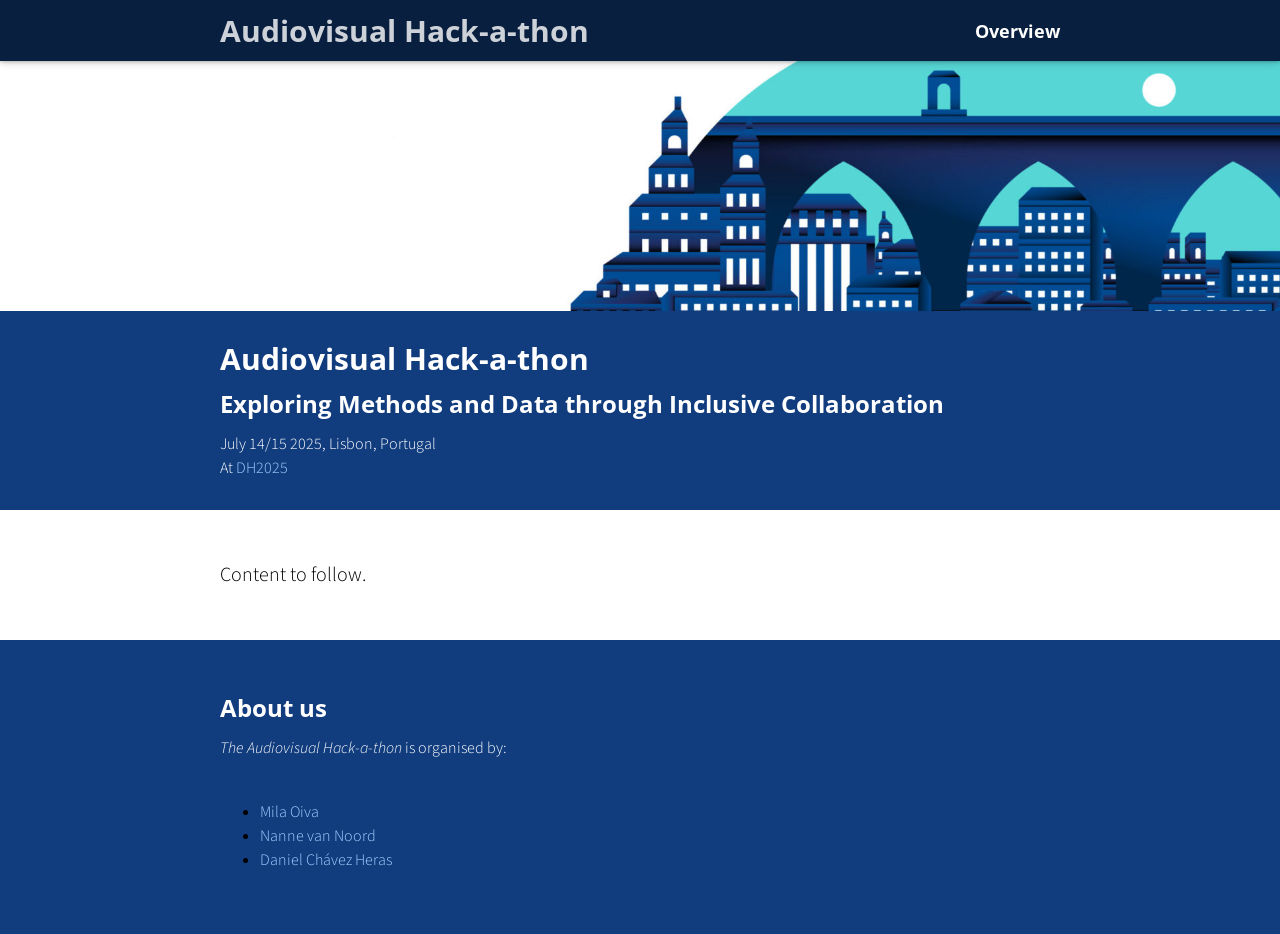
==== index.html @ e5a7eb4a "initial commit" ====
<!doctype html>
<html>

<head>
  <title>Audiovisual Hack-a-thon @ DH2025</title>
  <meta charset="utf-8" name="viewport" content="width=device-width, initial-scale=1">
  <link href="https://use.fontawesome.com/releases/v5.2.0/css/all.css" media="screen" rel="stylesheet" type="text/css" />
  <link href="css/frame.css" media="screen" rel="stylesheet" type="text/css" />
  <link href="css/controls.css" media="screen" rel="stylesheet" type="text/css" />
  <link href="css/custom.css" media="screen" rel="stylesheet" type="text/css" />
  <link href='https://fonts.googleapis.com/css?family=Open+Sans:400,700' rel='stylesheet' type='text/css'>
  <link href='https://fonts.googleapis.com/css?family=Open+Sans+Condensed:300,700' rel='stylesheet' type='text/css'>
  <link href="https://fonts.googleapis.com/css?family=Source+Sans+Pro:400,700" rel="stylesheet">
  <script src="https://ajax.googleapis.com/ajax/libs/jquery/3.3.1/jquery.min.js"></script>
  <script src="js/footer.js"></script>
  <script src="js/menu.js"></script>
  <style>
    .menu-index {
      color: rgb(255, 255, 255) !important;
      opacity: 1 !important;
      font-weight: 700 !important;
    }
  </style>
</head>

<body>
  <div class="menu-container"></div>
  <div class="content-container">
    <!-------------------------------------------------------------------------------------------->
    <!--Start Header-->
    <div class="banner" style="background: url('img/dh-banner.png') no-repeat top; background-size: cover; height: 250px;"></div>
    <div class="banner">
      <div class="banner-table flex-column">
        <div class="flex-row">
          <div class="flex-item flex-column full-width">
            <h1 class="add-top-margin-small">Audiovisual Hack-a-thon</h1><h2 class="add-top-margin-small">Exploring Methods and Data through Inclusive Collaboration</h2>
            <p class="text">
              July 14/15 2025, Lisbon, Portugal</br>
              At <a href="https://dh2025.adho.org" target="_blank">DH2025</a>
            </p>
          </div>
        </div>
      </div>
    </div>
    <!--End Header-->
    <!-------------------------------------------------------------------------------------------->
    <div class="content">
      <div class="content-table flex-column">
        <!-------------------------------------------------------------------------------------------->
        <!--Start Intro-->    
        <div class="flex-row">
          <div class="flex-item flex-column">
            <p class="text text-large">
              Content to follow.
            </p>
          </div>
        </div>   
      </div>
    </div>
    <div class="footer-container"></div>
  </div>
</body>

</html>
---- css/frame.css ----
/*************************************************************************
 * GitHub: https://github.com/yenchiah/project-website-template
 * Version: v3.43
 * This CSS file is for the website frame
 * If you want to keep this template updated, avoid modifying this file
 * Instead, add your own CSS in the custom.css file
 *************************************************************************/

html,
body {
  margin: 0;
  padding: 0;
  background-color: white;
  font-family: 'Open Sans', Helvetica, Arial, sans-serif;
  left: 0;
  right: 0;
  width: auto;
}

/* This is a hack for FireFox that the <b> tag does not work */
strong,
b {
  font-weight: bold;
}

a {
  outline: none;
  cursor: pointer;
}

img {
  -webkit-touch-callout: none;
  -webkit-user-select: none;
  -khtml-user-select: none;
  -moz-user-select: none;
  -ms-user-select: none;
  user-select: none;
}

video {
  -webkit-touch-callout: none;
  -webkit-user-select: none;
  -khtml-user-select: none;
  -moz-user-select: none;
  -ms-user-select: none;
  user-select: none;
}

h1 {
  font-size: 30px;
  color: #333333;
  margin: 30px 0 0 0;
  padding: 0;
  font-weight: bold;
  font-family: 'Open Sans', Helvetica, Arial, sans-serif;
}

h2 {
  font-size: 24px;
  color: #333333;
  margin: 30px 0 0 0;
  padding: 0;
  font-weight: bold;
  font-family: 'Open Sans', Helvetica, Arial, sans-serif;
}

h3 {
  font-size: 18px;
  color: #333333;
  margin: 10px 0 0 0;
  padding: 0;
  font-weight: bold;
  font-family: 'Open Sans', Helvetica, Arial, sans-serif;
}

ul,
ol {
  margin: 10px 0 10px 0;
}

li ol,
li ul {
  margin: 0;
}

hr {
  border: 0;
  height: 1px;
  background: rgb(220, 220, 220);
  margin: 0 0 10px 0;
}

.menu-container {
  z-index: 2;
  position: relative;
  width: 100%;
  background-color: rgb(8, 31, 63);
  min-width: 300px;
  -webkit-touch-callout: none;
  -webkit-user-select: none;
  -khtml-user-select: none;
  -moz-user-select: none;
  -ms-user-select: none;
  user-select: none;
  box-shadow: 0 0px 4px rgb(0 0 0 / 32%), 0 0px 10px rgb(0 0 0 / 23%);
}

.menu {
  position: relative;
  margin: 0 auto;
  max-width: 900px;
}

.menu .menu-table {
  padding: 0px 10px;
  width: 100%;
  margin: 0;
}

.menu .menu-highlight {
  color: rgb(255, 255, 255) !important;
  opacity: 1 !important;
  font-weight: 700 !important;
}

.menu .logo {
  margin-left: 20px;
}

.menu .logo a {
  color: rgba(255, 255, 255, 0.8);
  font-family: 'Open Sans Condensed', Helvetica, Arial, sans-serif;
  font-size: 30px;
  text-decoration: none;
  font-weight: 700;
  flex: 1 auto;
  padding: 10px 0;
}

.menu .logo a:hover {
  cursor: pointer;
}

.menu .logo img {
  margin: 0;
  padding: 0;
}

.menu .menu-button {
  width: 40px;
  height: 40px;
  display: none;
  cursor: pointer;
  margin-right: 20px;
}

.menu .menu-button img {
  width: 30px;
  height: 30px;
}

.menu .menu-items {
  align-self: stretch;
}

.menu .menu-items>a,
.menu .menu-items>div {
  color: rgba(255, 255, 255, 0.8);
  text-decoration: none;
  font-weight: 400;
  font-size: 18px;
  flex: 1 auto;
  transition: opacity 0.1s ease-in-out;
  -moz-transition: opacity 0.1s ease-in-out;
  -webkit-transition: opacity 0.1s ease-in-out;
  font-family: 'Open Sans', Helvetica, Arial, sans-serif;
  white-space: nowrap;
  display: flex;
  align-items: center;
  height: 100%;
}

.menu .menu-items>a:not(:last-child),
.menu .menu-items>div:not(:last-child) {
  margin-right: 25px;
}

.menu .menu-items>a:hover,
.menu .menu-items>div:hover {
  color: rgb(255, 255, 255);
  opacity: 1;
  cursor: pointer;
}

.menu .menu-items .dropdown {
  overflow: hidden;
  cursor: pointer;
}

.menu .menu-items .dropdown .dropbtn {
  font-family: inherit;
  text-decoration: inherit;
  color: inherit;
  font-weight: inherit;
  font-size: inherit;
  transition: inherit;
  -moz-transition: inherit;
  -webkit-transition: inherit;
  white-space: inherit;
  display: flex;
  align-items: center;
  height: 100%;
}

.menu .menu-items .dropdown i {
  color: #ffffff;
  margin-left: 5px;
}

.menu .menu-items .dropdown .dropdown-content {
  display: none;
  position: absolute;
  background-color: #f9f9f9;
  min-width: 100px;
  box-shadow: 0px 8px 16px 0px rgba(0, 0, 0, 0.2);
  z-index: 1;
  top: 100%;
  border-top: 3px solid #848484;
  border-bottom-left-radius: 2px;
  border-bottom-right-radius: 2px;
}

.menu .menu-items .dropdown .dropdown-content a {
  color: black;
  padding: 10px 20px;
  text-decoration: none;
  display: block;
  text-align: left;
  font-size: 16px;
}

.menu .menu-items .dropdown .dropdown-content a:hover {
  background-color: #ddd;
  color: black;
}

.menu .menu-items .dropdown .dropdown-content a:last-child:hover {
  border-bottom-left-radius: 2px;
  border-bottom-right-radius: 2px;
}

.menu .menu-items .dropdown:hover .dropdown-content {
  display: block;
}

.content-container {
  z-index: 1;
  position: relative;
  width: 100%;
  min-width: 300px;
}

.content {
  position: relative;
  margin: 0 auto;
  font-size: 16px;
  font-family: 'Source Sans Pro', Helvetica, Arial, sans-serif;
  font-weight: 300;
  line-height: 1.5;
  max-width: 900px;
  overflow-x: auto;
}

.content p a,
.content ul a,
.content ol a {
  text-decoration: none;
  color: rgb(0, 168, 146);
}

.content p a:hover,
.content ul a:hover,
.content ol a:hover {
  text-decoration: underline;
}

.content-table {
  padding: 40px 10px;
  width: 100%;
  margin: 0;
}

.banner {
  position: relative;
  font-size: 16px;
  font-family: 'Source Sans Pro', Helvetica, Arial, sans-serif;
  font-weight: 300;
  line-height: 1.5;
  overflow-x: auto;
  background-color: rgb(17, 61, 127);
  display: flex;
}

.banner .banner-table {
  padding: 0;
  width: 100%;
  margin: 0 auto;
  align-self: flex-end;
}

.banner .banner-table a {
  color: #a3cfff;
  text-decoration: none;
}

.banner .banner-table a:hover {
  text-decoration: underline;
}

.banner h1,
.banner h2,
.banner h3,
.banner p,
.banner span {
  color: white;
}

.banner .flex-item {
  max-width: 900px;
  margin: 20px auto;
  padding: 0 30px;
}

.flex-column {
  display: flex;
  flex-direction: column;
  flex-wrap: wrap;
  justify-content: flex-start;
  align-items: stretch;
  align-content: stretch;
  box-sizing: border-box;
}

.flex-row-space-between {
  display: flex;
  flex-direction: row;
  flex-wrap: wrap;
  justify-content: space-between;
  align-items: center;
  align-content: stretch;
  box-sizing: border-box;
}

.flex-row {
  display: flex;
  flex-direction: row;
  flex-wrap: wrap;
  justify-content: flex-start;
  align-items: center;
  align-content: stretch;
  box-sizing: border-box;
}

.flex-row-center {
  display: flex;
  flex-direction: row;
  flex-wrap: wrap;
  justify-content: center;
  align-items: center;
  align-content: stretch;
  box-sizing: border-box;
}

.flex-item-stretch {
  flex: 1 auto;
}

.flex-item-stretch-2 {
  flex: 1 auto;
}

.flex-item-stretch-3 {
  flex: 1 auto;
}

.flex-item-stretch-4 {
  flex: 1 auto;
}

.flex-item-stretch-5 {
  flex: 1 auto;
}

.flex-item {
  margin: 0 20px;
}

.left-align {
  float: left;
}

.right-align {
  float: right;
}

.full-width {
  width: 100%;
}

.badge-text {
  font-size: 30px;
  font-weight: 700;
}

.text {
  margin: 10px 0 10px 0;
  padding: 0;
}

.text-large-margin {
  margin: 15px 0 15px 0;
  padding: 0;
}

.text-small-margin {
  margin: 5px 0 5px 0;
  padding: 0;
}

.text-no-margin {
  margin: 0;
  padding: 0;
}

.scrollable-image-container {
  overflow: auto;
  border: 1px solid #666666;
  display: grid;
  width: fit-content;
  margin: 15px 0;
}

.scrollable-image-container.center {
  margin-left: auto;
  margin-right: auto;
}

.scrollable-image {
  border-radius: 2px;
  margin: 0;
  overflow: auto;
  -webkit-touch-callout: none;
  -webkit-user-select: none;
  -khtml-user-select: none;
  -moz-user-select: none;
  -ms-user-select: none;
  user-select: none;
  display: flex;
}

.scrollable-image.center {
  margin-left: auto;
  margin-right: auto;
}

.image {
  border-radius: 2px;
  width: 100%;
  margin: 15px 0;
  -webkit-touch-callout: none;
  -webkit-user-select: none;
  -khtml-user-select: none;
  -moz-user-select: none;
  -ms-user-select: none;
  user-select: none;
  display: flex;
}

.image.center {
  align-self: center;
}

.image img,
.image video {
  width: 100%;
  height: 100%;
  box-sizing: border-box;
  display: table-cell;
  overflow: hidden;
  border-radius: 2px;
}

.adaptive-image {
  background-position: center;
  background-repeat: no-repeat;
  background-size: cover;
}

.image-wrap-text {
  float: left;
  margin: 5px 40px 25px 0;
}

.image-caption {
  width: 100%;
  text-align: center;
  margin-top: -10px;
  margin-bottom: 10px;
}

.max-width-400 {
  max-width: 400px;
}

.max-width-140 {
  max-width: 140px;
}

ol.publication {
  display: flex;
  flex-direction: column-reverse;
  list-style: none;
  margin: 7px 0 7px 0;
  padding: 0;
  flex-wrap: wrap;
}

ol.publication li {
  display: flex;
  align-items: baseline;
  margin: 0;
  padding: 0;
}

ol.publication li p:before {
  line-height: 1;
  margin-right: 5px;
}

ol.publication.C-list {
  counter-reset: C-counter;
}

ol.publication.C-list li p {
  counter-increment: C-counter;
}

ol.publication.C-list li p:before {
  content: "[C" counter(C-counter)"]";
}

ol.publication.J-list {
  counter-reset: J-counter;
}

ol.publication.J-list li p {
  counter-increment: J-counter;
}

ol.publication.J-list li p:before {
  content: "[J" counter(J-counter)"]";
}

ol.publication.T-list {
  counter-reset: T-counter;
}

ol.publication.T-list li p {
  counter-increment: T-counter;
}

ol.publication.T-list li p:before {
  content: "[T" counter(T-counter)"]";
}

ol.publication.O-list {
  counter-reset: O-counter;
}

ol.publication.O-list li p {
  counter-increment: O-counter;
}

ol.publication.O-list li p:before {
  content: "[O" counter(O-counter)"]";
}

ol.publication.P-list {
  counter-reset: P-counter;
}

ol.publication.P-list li p {
  counter-increment: P-counter;
}

ol.publication.P-list li p:before {
  content: "[P" counter(P-counter)"]";
}

ol.publication.M-list {
  counter-reset: M-counter;
}

ol.publication.M-list li p {
  counter-increment: M-counter;
}

ol.publication.M-list li p:before {
  content: "[M" counter(M-counter)"]";
}

ol.publication.F-list {
  counter-reset: F-counter;
}

ol.publication.F-list li p {
  counter-increment: F-counter;
}

ol.publication.F-list li p:before {
  content: "[F" counter(F-counter)"]";
}

ol.publication.A-list {
  counter-reset: A-counter;
}

ol.publication.A-list li p {
  counter-increment: A-counter;
}

ol.publication.A-list li p:before {
  content: "[A" counter(A-counter)"]";
}

ol.nested {
  list-style: none;
  counter-reset: item;
}

ol.nested>li:before {
  counter-increment: item;
  content: counters(item, ".") ". ";
  padding-right: 0.6em;
}

.noselect {
  -webkit-touch-callout: none;
  -webkit-user-select: none;
  -khtml-user-select: none;
  -moz-user-select: none;
  -ms-user-select: none;
  user-select: none;
}

.center-align-content {
  display: flex;
  justify-content: center;
  align-items: center;
}

.left-align-content {
  display: flex;
  justify-content: flex-start;
  align-items: center;
}

.text-large {
  font-size: 20px;
}

.text-small {
  font-size: 12px;
}

.text-italic {
  font-style: italic;
}

.text-justify {
  text-align: justify;
}

.text-center {
  text-align: center;
}

.iframe-container {
  position: absolute;
  top: 61px;
  bottom: 0;
  left: 0;
  height: auto;
  width: 100%;
  min-width: 300px;
}

.iframe {
  border: 0;
  width: 100%;
  height: 100%;
}

.iframe-in-body {
  width: 100%;
  height: 400px;
  border: 1px solid #666666;
  margin: 15px 0;
}

.iframe-in-tab {
  width: 100%;
  height: 400px;
  border: 0;
  margin: 0;
  padding: 0;
}

.force-no-scroll {
  overflow-y: hidden;
}

.force-scroll {
  overflow-y: scroll;
}

.highlight-text {
  font-weight: bold;
}

.custom-text-info,
.custom-text-info p,
.custom-text-info a {
  color: #17a2b8;
}

.custom-text-info a:hover {
  color: #007082;
}

.custom-text-primary,
.custom-text-primary p,
.custom-text-primary a {
  color: #007bff;
}

.custom-text-primary a:hover {
  color: #005cbf;
}

.custom-text-danger,
.custom-text-danger p,
.custom-text-danger a {
  color: #dc3545;
}

.custom-text-danger a:hover {
  color: #a71120;
}

.gallery {
  display: flex;
  flex-direction: row;
  flex-wrap: wrap;
  justify-content: flex-start;
  align-items: center;
  align-content: stretch;
  box-sizing: border-box;
  width: 100%;
  padding: 0 5px;
}

.gallery>a.flex-column,
.gallery>div.flex-column {
  color: black;
  text-decoration: none;
  padding: 15px;
  cursor: default;
}

.gallery>a.flex-column>img,
.gallery>a.flex-column>video,
.gallery>div.flex-column>img,
.gallery>div.flex-column>video {
  border-radius: 2px;
  width: 100%;
  background-image: url(../img/loading.gif);
  background-repeat: no-repeat;
  background-size: 30px 30px;
  background-position: center;
  min-height: 50px;
}

.gallery>a.flex-column>div,
.gallery>div.flex-column>div,
.gallery>a.flex-column>h3,
.gallery>div.flex-column>h3 {
  width: 100%;
  text-align: center;
}

.masonry {
  column-count: 2;
  column-fill: balance;
  column-gap: 0;
  box-sizing: border-box;
  width: 100%;
  padding: 0 5px;
  position: relative;
}

.masonry figure {
  break-inside: avoid;
  page-break-inside: avoid;
  border: 0;
  color: black;
  text-decoration: none;
  padding: 10px;
  margin: 0;
  cursor: default;
  -webkit-touch-callout: none;
  -webkit-user-select: none;
  -khtml-user-select: none;
  -moz-user-select: none;
  -ms-user-select: none;
  user-select: none;
  border: 5px solid transparent;
  position: relative;
  box-sizing: border-box;
  display: flex;
  flex-direction: column;
  flex-wrap: wrap;
  justify-content: flex-start;
  align-items: stretch;
  align-content: stretch;
}

.masonry figure.selected {
  border: 5px solid #007bff;
  -moz-box-shadow: inset 0 0 4px 1px #6d6d6d;
  -webkit-box-shadow: inset 0 0 4px 1px #6d6d6d;
  box-shadow: inset 0 0 4px 1px #6d6d6d;
}

.masonry figure>img,
.masonry figure>video {
  width: 100%;
  background-image: url(../img/loading.gif);
  background-repeat: no-repeat;
  background-size: 30px 30px;
  background-position: center;
  min-height: 50px;
  display: block;
  box-sizing: border-box;
  position: relative;
}

.masonry figure>figcaption {
  position: absolute;
  bottom: max(min(2vw, 20px), 15px);
  left: max(min(2vw, 20px), 15px);
  right: max(min(2vw, 20px), 15px);
  font-family: 'Oswald', Helvetica, Arial, sans-serif;
  width: auto;
  display: block;
  box-sizing: border-box;
  margin: 0;
  padding: 0;
  font-size: 25px;
  font-size: max(min(6vw, 21px), 16px);
  line-height: 1.3;
  font-weight: bold;
  color: #fff;
  text-align: center;
  background-color: transparent;
  text-shadow: -1px 1px 0 #000, 1px 1px 0 #000, 1px -1px 0 #000, -1px -1px 0 #000;
}

.masonry figure>figcaption.text-only {
  position: initial;
  background-color: rgb(80, 80, 80);
  padding: 20px 20px;
  text-shadow: none;
}

.masonry figure>figcaption.text-bottom {
  position: initial;
  font-family: 'Source Sans Pro', Helvetica, Arial, sans-serif;
  padding: 5px 5px;
  text-shadow: none;
  color: #000;
  font-weight: normal;
  font-size: 16px;
}

.masonry figure>div {
  width: calc(100% - 20px);
  display: block;
  box-sizing: border-box;
  position: absolute;
  line-height: 2;
  top: 10px;
  left: 10px;
  font-family: 'Source Sans Pro', Helvetica, Arial, sans-serif;
  font-size: 14px;
  background-color: rgba(255, 255, 255, 0.5);
  color: #000;
  text-align: center;
  padding: 0;
  height: 30px;
  margin: 0;
}

.masonry figure>div>a {
  cursor: alias;
  font-family: 'Source Sans Pro', Helvetica, Arial, sans-serif;
  font-size: 14px;
  color: #000;
  text-decoration: underline;
}

.custom-table-container {
  display: grid;
  width: fit-content;
  width: -moz-fit-content;
  margin: 15px 0;
}

.custom-table-container.center {
  margin-left: auto;
  margin-right: auto;
}

.custom-table {
  display: block;
  overflow-x: auto;
  border: 1px solid #666666;
  border-collapse: collapse;
  border-spacing: 0;
  empty-cells: show;
  margin: 0;
  padding: 0;
}

.custom-table thead {
  text-align: left;
  border-bottom: 1px solid #666666;
}

.custom-table tfoot {
  border-top: 1px solid #666666;
}

.custom-table tr.bg-color-gray {
  background-color: #dadada;
}

.custom-table tr.bg-color-light-gray {
  background-color: #efefef;
}

.custom-table td,
.custom-table th {
  padding: 5px 10px;
}

.custom-survey p.custom-answer-survey {
  font-family: 'Source Sans Pro', Helvetica, Arial, sans-serif;
  box-sizing: border-box;
  padding: 5px 10px;
  margin-top: 15px;
  margin-bottom: 0;
  margin-right: 0;
  margin-left: 0;
  background: rgb(255, 255, 255);
  border: 1px solid #7d7d7d;
  font-size: 18px;
  outline: none;
  border-radius: 0;
  width: 100%;
  white-space: pre-wrap;
  word-wrap: break-word;
  overflow-y: visible;
  overflow-x: hidden;
  min-height: 40px;
  word-break: break-word;
  hyphens: auto;
}

.custom-survey input.custom-textbox-survey,
.custom-survey textarea.custom-textbox-survey {
  font-family: 'Source Sans Pro', Helvetica, Arial, sans-serif;
  box-sizing: border-box;
  padding: 5px 10px;
  background: rgb(255, 255, 255);
  border: 1px solid #7d7d7d;
  font-size: 18px;
  outline: none;
  border-radius: 0;
  resize: none;
  width: 100%;
  white-space: pre-wrap;
  word-wrap: break-word;
  overflow-y: visible;
  overflow-x: hidden;
  min-height: 130px;
}

.custom-survey input[readonly].custom-textbox-survey,
.custom-survey textarea[readonly].custom-textbox-survey {
  cursor: default;
  background: rgb(230, 230, 230);
}

.custom-survey .custom-radio-group-survey {
  column-count: 1;
  column-fill: balance;
  column-gap: 0;
}

.custom-survey .custom-radio-group-survey.image-only {
  column-count: 2;
  column-fill: balance;
  column-gap: 0;
}

.custom-survey .custom-radio-group-survey div {
  display: flex;
  position: relative;
  width: 100%;
  break-inside: avoid;
}

.custom-survey .custom-radio-group-survey label>img {
  width: calc(100% - 5px);
  margin-top: 5px;
  margin-bottom: 10px;
  border-radius: 51%;
  box-shadow: 0 0px 4px rgba(0, 0, 0, 0.32), 0 0px 10px rgba(0, 0, 0, 0.23);
}

.custom-survey .custom-radio-group-survey input[type="radio"]+label,
.custom-survey .custom-radio-group-survey input[type="checkbox"]+label {
  position: relative;
  padding: 10px 10px 10px 48px;
  cursor: pointer;
  font-size: 16px;
  line-height: 1.8;
  display: grid;
  color: black;
  border: 0;
  font-family: 'Source Sans Pro', Helvetica, Arial, sans-serif;
  -webkit-touch-callout: none;
  -webkit-user-select: none;
  -khtml-user-select: none;
  -moz-user-select: none;
  -ms-user-select: none;
  user-select: none;
  width: 100%;
}

.custom-survey .custom-radio-group-survey.image-only input[type="radio"]+label,
.custom-survey .custom-radio-group-survey.image-only input[type="checkbox"]+label {
  padding: 10px;
}

.custom-survey .custom-radio-group-survey input[type="radio"]+label>figure,
.custom-survey .custom-radio-group-survey input[type="checkbox"]+label>figure {
  break-inside: avoid;
  page-break-inside: avoid;
  border: 0;
  color: black;
  text-decoration: none;
  padding: 0;
  margin: 0 auto;
  cursor: pointer;
  -webkit-touch-callout: none;
  -webkit-user-select: none;
  -khtml-user-select: none;
  -moz-user-select: none;
  -ms-user-select: none;
  user-select: none;
  position: relative;
  box-sizing: border-box;
  display: flex;
  flex-direction: column;
  flex-wrap: wrap;
  justify-content: flex-start;
  align-items: stretch;
  align-content: stretch;
  width: 100%;
}

.custom-survey .custom-radio-group-survey input[type="radio"]+label>figure>img,
.custom-survey .custom-radio-group-survey input[type="radio"]+label>figure>video,
.custom-survey .custom-radio-group-survey input[type="checkbox"]+label>figure>img,
.custom-survey .custom-radio-group-survey input[type="checkbox"]+label>figure>video {
  width: 100%;
  background-image: url(../img/loading.gif);
  background-repeat: no-repeat;
  background-size: 30px 30px;
  background-position: center;
  min-height: 50px;
  display: block;
  box-sizing: border-box;
  position: relative;
}

.custom-survey .custom-radio-group-survey input[type="radio"]+label>figure>figcaption,
.custom-survey .custom-radio-group-survey input[type="checkbox"]+label>figure>figcaption {
  position: absolute;
  bottom: max(min(2vw, 10px), 5px);
  left: max(min(2vw, 10px), 5px);
  right: max(min(2vw, 10px), 5px);
  font-family: 'Oswald', Helvetica, Arial, sans-serif;
  width: auto;
  display: block;
  box-sizing: border-box;
  margin: 0;
  padding: 0;
  font-size: 25px;
  font-size: max(min(4.5vw, 20px), 16px);
  line-height: 1.3;
  font-weight: bold;
  color: #fff;
  text-align: center;
  background-color: transparent;
  text-shadow: -1px 1px 0 #000, 1px 1px 0 #000, 1px -1px 0 #000, -1px -1px 0 #000;
}

.custom-survey .custom-radio-group-survey input[type="radio"]+label>figure>figcaption.text-only,
.custom-survey .custom-radio-group-survey input[type="checkbox"]+label>figure>figcaption.text-only {
  position: initial;
  background-color: rgb(80, 80, 80);
  padding: 25px 25px;
  text-shadow: none;
}

.custom-survey .custom-radio-group-survey input[type="radio"]+label>figure>div,
.custom-survey .custom-radio-group-survey input[type="checkbox"]+label>figure>div {
  width: 100%;
  display: block;
  box-sizing: border-box;
  position: absolute;
  line-height: 2;
  font-family: 'Source Sans Pro', Helvetica, Arial, sans-serif;
  font-size: 14px;
  background-color: rgba(255, 255, 255, 0.5);
  color: #000;
  text-align: center;
  padding: 0;
  height: 30px;
  margin: 0;
}

.custom-survey .custom-radio-group-survey input[type="radio"]+label>figure>div>a,
.custom-survey .custom-radio-group-survey input[type="checkbox"]+label>figure>div>a {
  cursor: alias;
  font-family: 'Source Sans Pro', Helvetica, Arial, sans-serif;
  font-size: 14px;
  color: #000;
  text-decoration: underline;
}

.custom-survey .custom-radio-group-survey input[type="radio"]:not(:disabled):hover,
.custom-survey .custom-radio-group-survey input[type="checkbox"]:not(:disabled):hover {
  color: #333333;
  background-color: #eeeeee;
}

.custom-survey .custom-radio-group-survey input[type="radio"]:disabled,
.custom-survey .custom-radio-group-survey input[type="checkbox"]:disabled {
  opacity: 0.4;
}

.custom-survey .custom-radio-group-survey input[type="radio"],
.custom-survey .custom-radio-group-survey input[type="checkbox"] {
  padding: 0;
  text-align: center;
  outline: none;
  cursor: pointer;
  box-shadow: none;
  transition: background-color 0.1s, box-shadow 0.1s;
  text-decoration: none;
  box-sizing: border-box;
  background-color: white;
  border: 0;
  border-spacing: 0;
  display: inline-block;
  -webkit-touch-callout: none;
  -webkit-user-select: none;
  -khtml-user-select: none;
  -moz-user-select: none;
  -ms-user-select: none;
  user-select: none;
  position: absolute;
  left: -9999px;
}

.custom-survey .custom-radio-group-survey input[type="radio"]:checked+label,
.custom-survey .custom-radio-group-survey input[type="checkbox"]:checked+label {
  color: white;
  background-color: #007bff;
}

.custom-survey .custom-radio-group-survey input[type="radio"]+label:before,
.custom-survey .custom-radio-group-survey input[type="checkbox"]+label:before {
  content: '';
  position: absolute;
  left: 14px;
  top: 14px;
  width: 20px;
  height: 20px;
  border: 1px solid #aaa;
  background: #fff;
  z-index: 1;
}

.custom-survey .custom-radio-group-survey input[type="radio"]+label:before {
  border-radius: 100%;
}

.custom-survey .custom-radio-group-survey input[type="checkbox"]+label:before {
  border-radius: 2px;
}

.custom-survey .custom-radio-group-survey input[type="radio"]+label:after,
.custom-survey .custom-radio-group-survey input[type="checkbox"]+label:after {
  content: '';
  width: 14px;
  height: 14px;
  background: #005cbf;
  position: absolute;
  top: 18px;
  left: 18px;
  -webkit-transition: all 0.1s ease;
  transition: all 0.1s ease;
  z-index: 1;
}

.custom-survey .custom-radio-group-survey input[type="radio"]+label:after {
  border-radius: 100%;
}

.custom-survey .custom-radio-group-survey input[type="checkbox"]+label:after {
  border-radius: 2px;
}

.custom-survey .custom-radio-group-survey input[type="radio"]:not(:checked)+label:after,
.custom-survey .custom-radio-group-survey input[type="checkbox"]:not(:checked)+label:after {
  opacity: 0;
  -webkit-transform: scale(0);
  transform: scale(0);
}

.custom-survey .custom-radio-group-survey input[type="radio"]:checked+label:after,
.custom-survey .custom-radio-group-survey input[type="checkbox"]:checked+label:after {
  opacity: 1;
  -webkit-transform: scale(1);
  transform: scale(1);
}

.custom-survey {
  padding: 25px;
  background-color: #e7e7e7;
  border: 1px solid #2f2f2f;
  border-radius: 0;
  display: flex;
  flex-direction: column;
  flex-wrap: nowrap;
}

.custom-survey .text {
  margin-top: 0;
  margin-bottom: 0;
  color: black;
}

.custom-survey h3 {
  margin-top: 0;
}

.custom-survey .custom-textbox-survey {
  color: black;
}

.custom-survey textarea.custom-textbox-survey::-webkit-input-placeholder {
  /* Edge */
  color: #a8a8a8;
}

.custom-survey textarea.custom-textbox-survey:-ms-input-placeholder {
  /* Internet Explorer */
  color: #a8a8a8;
}

.custom-survey textarea.custom-textbox-survey::placeholder {
  color: #a8a8a8;
}

.custom-survey.answer-mode {
  background-color: #afafaf;
  border: 1px solid #5d5d5d;
}

.custom-survey.answer-mode .custom-radio-group-survey input[type="radio"]+label,
.custom-survey.answer-mode .custom-radio-group-survey input[type="checkbox"]+label {
  border: 3px solid #afafaf;
}

.custom-survey.answer-mode .custom-radio-group-survey input[type="radio"]:not(.highlight)+label,
.custom-survey.answer-mode .custom-radio-group-survey input[type="checkbox"]:not(.highlight):checked+label {
  color: black;
  background-color: #afafaf;
}

.custom-survey.answer-mode .custom-radio-group-survey input[type="radio"].highlight+label,
.custom-survey.answer-mode .custom-radio-group-survey input[type="checkbox"].highlight+label {
  box-shadow: 0px 0px 0px 5px white inset;
  background-color: #007bff;
  color: white;
}

.custom-survey.answer-mode .custom-textbox-survey {
  color: #636363;
}

.custom-survey.answer-mode .custom-textbox-survey:disabled {
  background: #dddddd;
}

.no-top-margin {
  margin-top: 0;
}

.no-bottom-margin {
  margin-bottom: 0;
}

.break-long-url {
  /* These are technically the same, but use both */
  overflow-wrap: break-word;
  word-wrap: break-word;

  -ms-word-break: break-all;
  /* This is the dangerous one in WebKit, as it breaks things wherever */
  word-break: break-all;
  /* Instead use this non-standard one: */
  word-break: break-word;

  /* Adds a hyphen where the word breaks, if supported (No Blink) */
  -ms-hyphens: auto;
  -moz-hyphens: auto;
  -webkit-hyphens: auto;
  hyphens: auto;
}

.graph-title {
  font-size: 20px;
  margin-bottom: 0;
  margin-top: 15px;
}

.add-top-margin {
  margin-top: 15px;
}

.add-top-margin-small {
  margin-top: 5px;
}

.add-top-margin-large {
  margin-top: 30px;
}

.add-bottom-margin {
  margin-bottom: 15px;
}

.add-bottom-margin-small {
  margin-bottom: 5px;
}

.add-bottom-margin-large {
  margin-bottom: 30px;
}

@media screen and (min-width: 900px) {
  .flex-item-stretch {
    flex: 1;
  }

  .flex-item-stretch-2 {
    flex: 2;
  }

  .flex-item-stretch-3 {
    flex: 3;
  }

  .flex-item-stretch-4 {
    flex: 4;
  }

  .flex-item-stretch-5 {
    flex: 5;
  }
}

@media screen and (max-width: 750px) {
  .logo {
    -webkit-tap-highlight-color: transparent;
  }

  .menu .menu-button {
    display: flex;
    flex-direction: row;
    flex-wrap: wrap;
    justify-content: flex-end;
    align-items: center;
    align-content: stretch;
    box-sizing: border-box;
    -webkit-tap-highlight-color: transparent;
  }

  .menu .menu-button:focus {
    pointer-events: none;
  }

  .menu .menu-button:focus+.menu-items {
    display: block;
  }

  .menu .menu-button:focus+.menu-items>a,
  .menu .menu-button:focus+.menu-items>div {
    display: block;
  }

  .menu .menu-items {
    display: none;
    width: 100%;
    margin-bottom: 10px;
    align-self: baseline;
  }

  .menu .menu-items:hover {
    display: block;
  }

  .menu .menu-items>a:not(:last-child),
  .menu .menu-items>div:not(:last-child) {
    margin-right: 0;
  }

  .menu .menu-items>a,
  .menu .menu-items>div {
    display: block;
    width: 100%;
    padding: 10px 0;
    border-top: 1px solid rgba(255, 255, 255, 0.5);
  }

  .menu .menu-items .dropdown {
    padding-bottom: 0;
  }

  .menu .menu-items .dropdown .dropdown-content {
    margin-top: 10px;
    position: relative;
    display: block;
    background-color: inherit;
    color: inherit;
    box-shadow: none;
    border-top: 0;
  }

  .menu .menu-items .dropdown .dropdown-content a {
    border-top: 1px solid rgba(255, 255, 255, 0.5);
    color: rgba(255, 255, 255, 0.8);
    padding: 12px 20px;
    text-decoration: none;
    display: block;
    text-align: left;
  }

  .menu .menu-items .dropdown .dropdown-content a::before {
    content: "";
    display: inline-block;
    width: 0.5em;
    height: 0.5em;
    margin-right: 0.5em;
    margin-top: 0.25em;
    border-left: 1px solid;
    border-bottom: 1px solid;
    vertical-align: top;
    opacity: 0.5;
  }

  .menu .menu-items .dropdown .dropdown-content a:hover {
    background-color: inherit;
    color: inherit;
  }

  .menu .menu-items .dropdown .dropbtn {
    margin-top: 0;
    display: block;
    width: 100%;
    text-align: left;
  }

  .image-wrap-text {
    max-width: 100%;
    margin-bottom: 20px;
    margin-right: 0;
  }
}

@media screen and (min-width: 900px) {
  .masonry {
    column-count: 3;
  }

  .custom-survey .custom-radio-group-survey.image-only {
    column-count: 2;
  }

  .gallery>a.flex-column,
  .gallery>div.flex-column {
    flex: 1 0 25%;
    max-width: 25%;
  }
}

@media screen and (min-width: 700px) and (max-width: 900px) {
  .masonry {
    column-count: 3;
  }

  .custom-survey .custom-radio-group-survey.image-only {
    column-count: 2;
  }

  .gallery>a.flex-column,
  .gallery>div.flex-column {
    flex: 1 0 33.3%;
    max-width: 33.3%;
  }
}

@media screen and (min-width: 500px) and (max-width: 700px) {
  .masonry {
    column-count: 2;
  }

  .custom-survey .custom-radio-group-survey.image-only {
    column-count: 1;
  }

  .gallery>a.flex-column,
  .gallery>div.flex-column {
    flex: 1 0 50%;
    max-width: 50%;
  }
}

@media screen and (max-width: 500px) {
  .masonry {
    column-count: 1;
  }

  .custom-survey .custom-radio-group-survey.image-only {
    column-count: 1;
  }

  .gallery>a.flex-column,
  .gallery>div.flex-column {
    flex: 1 0 100%;
    max-width: 100%;
  }
}
---- css/controls.css ----
/*************************************************************************
 * GitHub: https://github.com/yenchiah/project-website-template
 * Version: v3.43
 * This CSS file has control elements that do not require JavaScript
 * If you want to keep this template updated, avoid modifying this file
 * Instead, add your own CSS in the custom.css file
 *************************************************************************/

.custom-image-button {
  display: flex;
  flex-direction: column;
  flex-wrap: wrap;
  justify-content: flex-start;
  align-items: stretch;
  align-content: stretch;
  box-sizing: border-box;
  text-decoration: none;
  -webkit-touch-callout: none;
  -webkit-user-select: none;
  -khtml-user-select: none;
  -moz-user-select: none;
  -ms-user-select: none;
  user-select: none;
}

.custom-button {
  font-family: 'Open Sans', Helvetica, Arial, sans-serif;
  padding: 10px 20px;
  text-align: center;
  font-size: 14px;
  line-height: 15px;
  outline: none;
  border-radius: 2px;
  cursor: pointer;
  box-shadow: none;
  transition: background-color 0.1s, box-shadow 0.1s, border 0.1s;
  text-decoration: none;
  display: block;
  box-sizing: border-box;
  color: white;
  border: 1px solid #7d7d7d;
  background-color: #7d7d7d;
  -webkit-touch-callout: none;
  -webkit-user-select: none;
  -khtml-user-select: none;
  -moz-user-select: none;
  -ms-user-select: none;
  user-select: none;
}

.custom-button:not(:disabled):hover {
  background-color: #4d4d4d;
  border-color: #4d4d4d;
}

.custom-button:not(:disabled):active {
  background-color: #4d4d4d;
  border-color: #4d4d4d;
}

.custom-button:disabled {
  opacity: 0.4;
  cursor: default;
}

.custom-button-primary {
  background-color: #007bff;
  border-color: #007bff;
}

.custom-button-primary:not(:disabled):hover {
  background-color: #005cbf;
  border-color: #005cbf;
}

.custom-button-primary:not(:disabled):active {
  background-color: #005cbf;
  border-color: #005cbf;
}

.custom-button-danger {
  background-color: #dc3545;
  border-color: #dc3545;
}

.custom-button-danger:not(:disabled):hover {
  background-color: #a71120;
  border-color: #a71120;
}

.custom-button-danger:not(:disabled):active {
  background-color: #a71120;
  border-color: #a71120;
}

.custom-button-info {
  background-color: #17a2b8;
  border-color: #17a2b8;
}

.custom-button-info:not(:disabled):hover {
  background-color: #007082;
  border-color: #007082;
}

.custom-button-info:not(:disabled):active {
  background-color: #007082;
  border-color: #007082;
}

.custom-button-flat {
  font-family: 'Open Sans', Helvetica, Arial, sans-serif;
  text-align: center;
  font-size: 16px;
  line-height: 16px;
  outline: none;
  border-radius: 48px;
  cursor: pointer;
  box-shadow: none;
  transition: background-color 0.1s, box-shadow 0.1s, border 0.1s;
  text-decoration: none;
  color: black;
  border: 1px solid #777777;
  background-color: white;
  padding: 13px;
  display: flex;
  flex-direction: row;
  flex-wrap: wrap;
  justify-content: center;
  align-items: center;
  align-content: center;
  box-sizing: border-box;
  -webkit-touch-callout: none;
  -webkit-user-select: none;
  -khtml-user-select: none;
  -moz-user-select: none;
  -ms-user-select: none;
  user-select: none;
}

.custom-button-flat.large {
  font-size: 18px;
  line-height: 18px;
  padding: 17px;
  border-radius: 56px;
}

.custom-button-flat.small {
  font-size: 14px;
  line-height: 14px;
  padding: 12px;
  border-radius: 42px;
}

.custom-button-flat:disabled {
  opacity: 0.4;
  cursor: default;
}

.custom-button-flat img {
  width: 20px;
  height: 20px;
}

.custom-button-flat.small img {
  width: 16px;
  height: 16px;
}

.custom-button-flat.large img {
  width: 24px;
  height: 24px;
}

.custom-button-flat span {
  margin-left: 6px;
}

input.custom-textbox,
textarea.custom-textbox {
  font-family: 'Source Sans Pro', Helvetica, Arial, sans-serif;
  box-sizing: border-box;
  padding: 5px 10px;
  background: rgb(255, 255, 255);
  border: 1px solid #7d7d7d;
  font-size: 16px;
  outline: none;
  border-radius: 2px;
  resize: vertical;
}

input.custom-textbox {
  min-height: 37px;
  max-height: 37px;
}

textarea.custom-textbox {
  min-height: 60px;
  max-height: 200px;
}

input[readonly].custom-textbox,
textarea[readonly].custom-textbox {
  cursor: default;
  background: rgb(230, 230, 230);
}

.control-group {
  display: flex;
  flex-direction: row;
  flex-wrap: wrap;
  justify-content: flex-start;
  align-items: center;
  align-content: stretch;
  box-sizing: border-box;
  -webkit-touch-callout: none;
  -webkit-user-select: none;
  -khtml-user-select: none;
  -moz-user-select: none;
  -ms-user-select: none;
  user-select: none;
}

.control-group .custom-image-button {
  margin: 10px 0 10px 0;
}

.control-group .custom-image-button:not(:last-child) {
  margin-right: 15px;
}

.control-group .custom-button {
  margin: 10px 0 10px 0;
}

.control-group .custom-button:not(:last-child) {
  margin-right: 15px;
}

.control-group .custom-button-flat {
  margin: 10px 0 10px 0;
}

.control-group .custom-button-flat:not(:last-child) {
  margin-right: 15px;
}

.control-group .custom-textbox {
  margin: 10px 0 10px 0;
}

.control-group .custom-textbox:not(:last-child) {
  margin-right: 15px;
}

@media screen and (max-width: 500px) {
  .stretch-on-mobile {
    margin-left: 0 !important;
    margin-right: 0 !important;
    flex: 1 0 100%;
    max-width: 100%;
  }
}

.pulse-white {
  box-shadow: 0 0 0 rgba(255, 255, 255, 0.5);
  animation: pulse-white 2s infinite;
}

@-webkit-keyframes pulse-white {
  0% {
    -webkit-box-shadow: 0 0 0 0 rgba(255, 255, 255, 0.5);
  }

  70% {
    -webkit-box-shadow: 0 0 0 15px rgba(255, 255, 255, 0);
  }

  100% {
    -webkit-box-shadow: 0 0 0 0 rgba(255, 255, 255, 0);
  }
}

@keyframes pulse-white {
  0% {
    -moz-box-shadow: 0 0 0 0 rgba(255, 255, 255, 0.5);
    box-shadow: 0 0 0 0 rgba(255, 255, 255, 0.5);
  }

  70% {
    -moz-box-shadow: 0 0 0 15px rgba(255, 255, 255, 0);
    box-shadow: 0 0 0 15px rgba(255, 255, 255, 0);
  }

  100% {
    -moz-box-shadow: 0 0 0 0 rgba(255, 255, 255, 0);
    box-shadow: 0 0 0 0 rgba(255, 255, 255, 0);
  }
}

.pulse-black {
  box-shadow: 0 0 0 rgba(0, 0, 0, 0.5);
  animation: pulse-black 2s infinite;
}

@-webkit-keyframes pulse-black {
  0% {
    -webkit-box-shadow: 0 0 0 0 rgba(0, 0, 0, 0.5);
  }

  70% {
    -webkit-box-shadow: 0 0 0 15px rgba(0, 0, 0, 0);
  }

  100% {
    -webkit-box-shadow: 0 0 0 0 rgba(0, 0, 0, 0);
  }
}

@keyframes pulse-black {
  0% {
    -moz-box-shadow: 0 0 0 0 rgba(0, 0, 0, 0.5);
    box-shadow: 0 0 0 0 rgba(0, 0, 0, 0.5);
  }

  70% {
    -moz-box-shadow: 0 0 0 15px rgba(0, 0, 0, 0);
    box-shadow: 0 0 0 15px rgba(0, 0, 0, 0);
  }

  100% {
    -moz-box-shadow: 0 0 0 0 rgba(0, 0, 0, 0);
    box-shadow: 0 0 0 0 rgba(0, 0, 0, 0);
  }
}

.pulse-primary {
  box-shadow: 0 0 0 rgba(0, 123, 255, 0.5);
  animation: pulse-primary 2s infinite;
}

@-webkit-keyframes pulse-primary {
  0% {
    -webkit-box-shadow: 0 0 0 0 rgba(0, 123, 255, 0.5);
  }

  70% {
    -webkit-box-shadow: 0 0 0 15px rgba(0, 123, 255, 0);
  }

  100% {
    -webkit-box-shadow: 0 0 0 0 rgba(0, 123, 255, 0);
  }
}

@keyframes pulse-primary {
  0% {
    -moz-box-shadow: 0 0 0 0 rgba(0, 123, 255, 0.5);
    box-shadow: 0 0 0 0 rgba(0, 123, 255, 0.5);
  }

  70% {
    -moz-box-shadow: 0 0 0 15px rgba(0, 123, 255, 0);
    box-shadow: 0 0 0 15px rgba(0, 123, 255, 0);
  }

  100% {
    -moz-box-shadow: 0 0 0 0 rgba(0, 123, 255, 0);
    box-shadow: 0 0 0 0 rgba(0, 123, 255, 0);
  }
}

.pulse-danger {
  box-shadow: 0 0 0 rgba(220, 53, 69, 0.5);
  animation: pulse-danger 2s infinite;
}

@-webkit-keyframes pulse-danger {
  0% {
    -webkit-box-shadow: 0 0 0 0 rgba(220, 53, 69, 0.5);
  }

  70% {
    -webkit-box-shadow: 0 0 0 15px rgba(220, 53, 69, 0);
  }

  100% {
    -webkit-box-shadow: 0 0 0 0 rgba(220, 53, 69, 0);
  }
}

@keyframes pulse-danger {
  0% {
    -moz-box-shadow: 0 0 0 0 rgba(220, 53, 69, 0.5);
    box-shadow: 0 0 0 0 rgba(220, 53, 69, 0.5);
  }

  70% {
    -moz-box-shadow: 0 0 0 15px rgba(220, 53, 69, 0);
    box-shadow: 0 0 0 15px rgba(220, 53, 69, 0);
  }

  100% {
    -moz-box-shadow: 0 0 0 0 rgba(220, 53, 69, 0);
    box-shadow: 0 0 0 0 rgba(220, 53, 69, 0);
  }
}

.pulse-info {
  box-shadow: 0 0 0 rgba(23, 162, 184, 0.5);
  animation: pulse-info 2s infinite;
}

@-webkit-keyframes pulse-info {
  0% {
    -webkit-box-shadow: 0 0 0 0 rgba(23, 162, 184, 0.5);
  }

  70% {
    -webkit-box-shadow: 0 0 0 15px rgba(23, 162, 184, 0);
  }

  100% {
    -webkit-box-shadow: 0 0 0 0 rgba(23, 162, 184, 0);
  }
}

@keyframes pulse-info {
  0% {
    -moz-box-shadow: 0 0 0 0 rgba(23, 162, 184, 0.5);
    box-shadow: 0 0 0 0 rgba(23, 162, 184, 0.5);
  }

  70% {
    -moz-box-shadow: 0 0 0 15px rgba(23, 162, 184, 0);
    box-shadow: 0 0 0 15px rgba(23, 162, 184, 0);
  }

  100% {
    -moz-box-shadow: 0 0 0 0 rgba(23, 162, 184, 0);
    box-shadow: 0 0 0 0 rgba(23, 162, 184, 0);
  }
}
---- css/custom.css ----
/*************************************************************************
 * Your custom CSS file
 *************************************************************************/

.custom-dropdown {
  width: 240px;
}

.custom-textbox {
  width: 240px;
}

#dialog-1,
#dialog-2,
#dialog-3,
#dialog-4,
#share-dialog {
  display: none;
}

#share-url {
  width: 100%;
  -webkit-touch-callout: default !important;
  -webkit-user-select: text !important;
  -khtml-user-select: text !important;
  -moz-user-select: text !important;
  -ms-user-select: text !important;
  user-select: text !important;
}

#share-url-copy-prompt {
  display: none;
  color: #007bff;
}

.spacious-list li {
  margin-bottom: 10px;
}
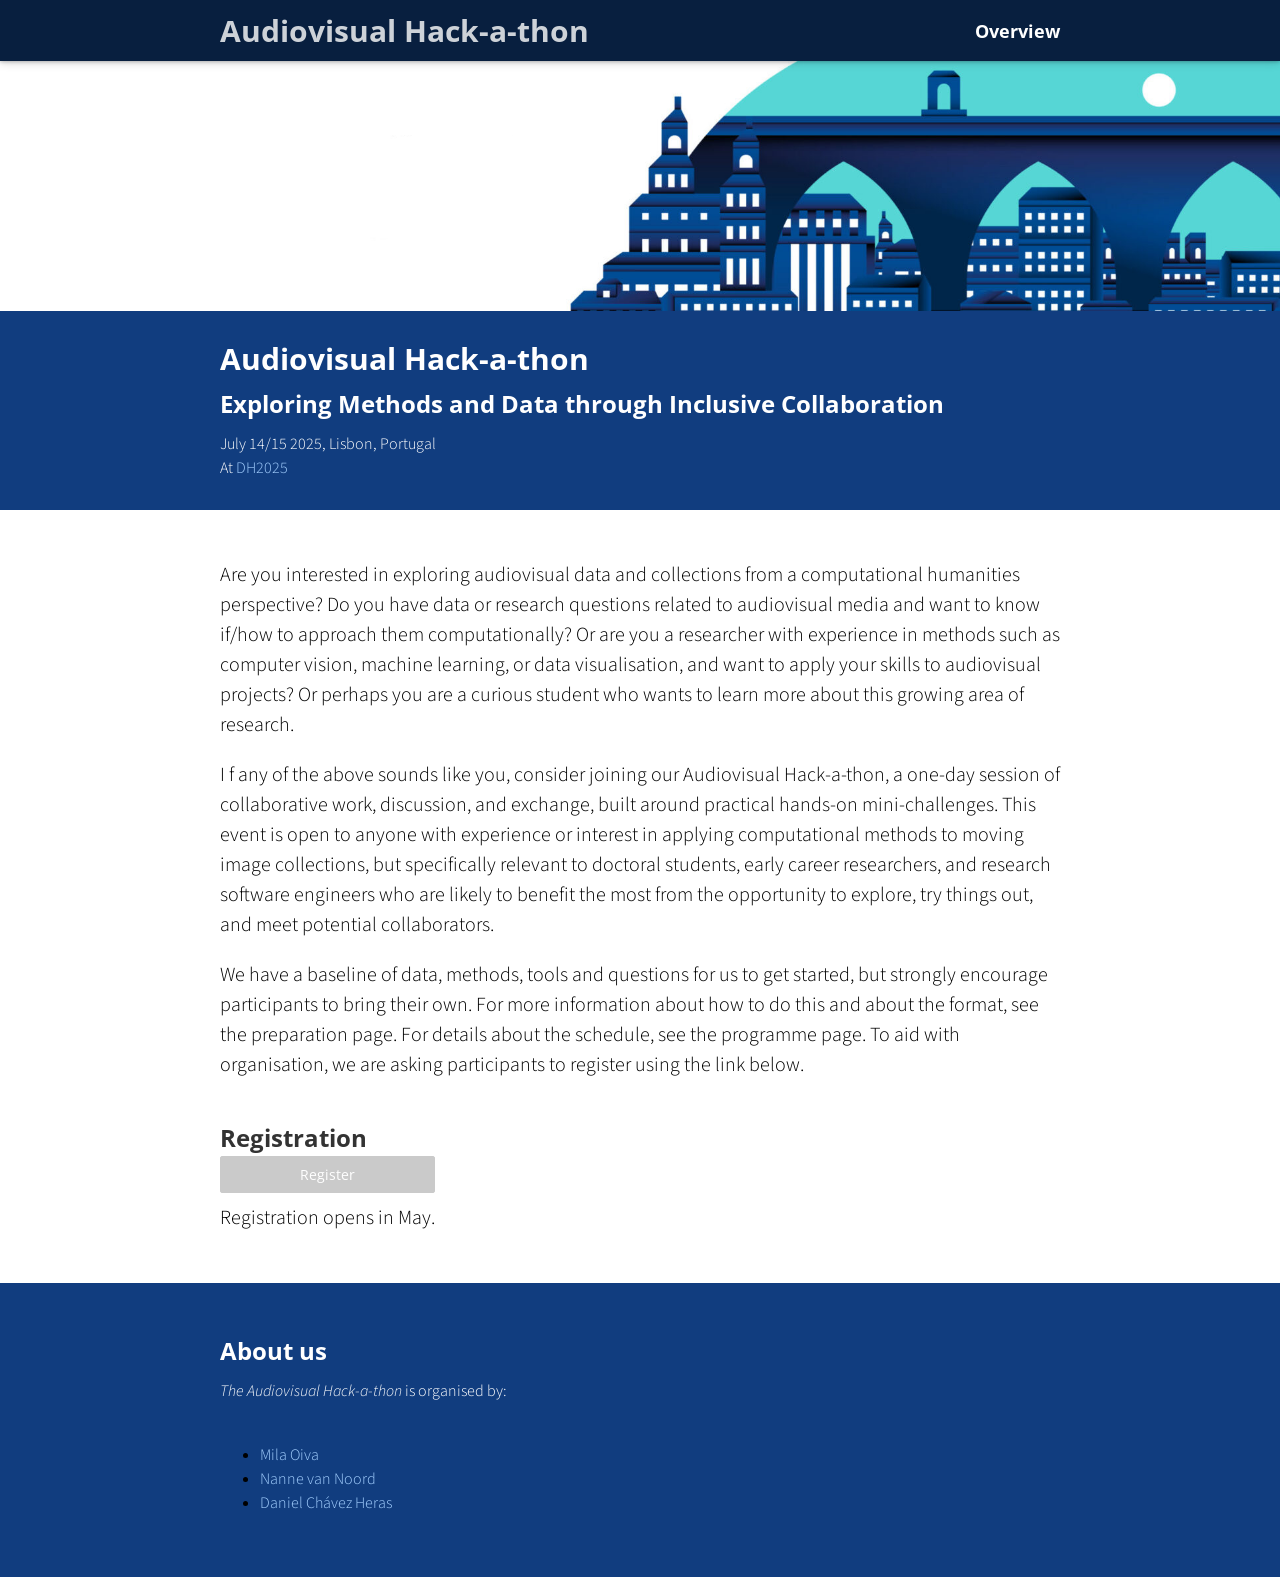
==== commit c584d770: "Update index.html Added basic call to landing page" ====
--- a/index.html
+++ b/index.html
@@ -51,14 +51,26 @@
         <div class="flex-row">
           <div class="flex-item flex-column">
             <p class="text text-large">
-              Content to follow.
+              Are you interested in exploring audiovisual data and collections from a computational humanities perspective? Do you have data or research questions related to audiovisual media and want to know if/how to approach them computationally? Or are you a researcher with experience in methods such as computer vision, machine learning, or data visualisation, and want to apply your skills to audiovisual projects? Or perhaps you are a curious student who wants to learn more about this growing area of research.
+            </p>
+            <p class="text text-large">I f any of the above sounds like you, consider joining our Audiovisual Hack-a-thon, a one-day session of collaborative work, discussion, and exchange, built around practical hands-on mini-challenges. This event is open to anyone with experience or interest in applying computational methods to moving image collections, but specifically relevant to doctoral students, early career researchers, and research software engineers who are likely to benefit the most from the opportunity to explore, try things out, and meet potential collaborators.
+            </p>
+            <p class="text text-large">We have a baseline of data, methods, tools and questions for us to get started, but strongly encourage participants to bring their own. For more information about how to do this and about the format, see the preparation page. For details about the schedule, see the programme page. To aid with organisation, we are asking participants to register using the link below.
             </p>
           </div>
-        </div>   
+        </div>
+      <!-------------------------------------------------------------------------------------------->
+        <div class="flex-row">
+          <div class="flex-item flex-column">
+            <h2 id="register">Registration</h2>
+            <button class="custom-button" disabled>Register</button>
+            <p class="text text-large">Registration opens in May.</p>
+          </div>
+        </div>
+        <!-------------------------------------------------------------------------------------------->    
       </div>
     </div>
     <div class="footer-container"></div>
   </div>
 </body>
-
 </html>
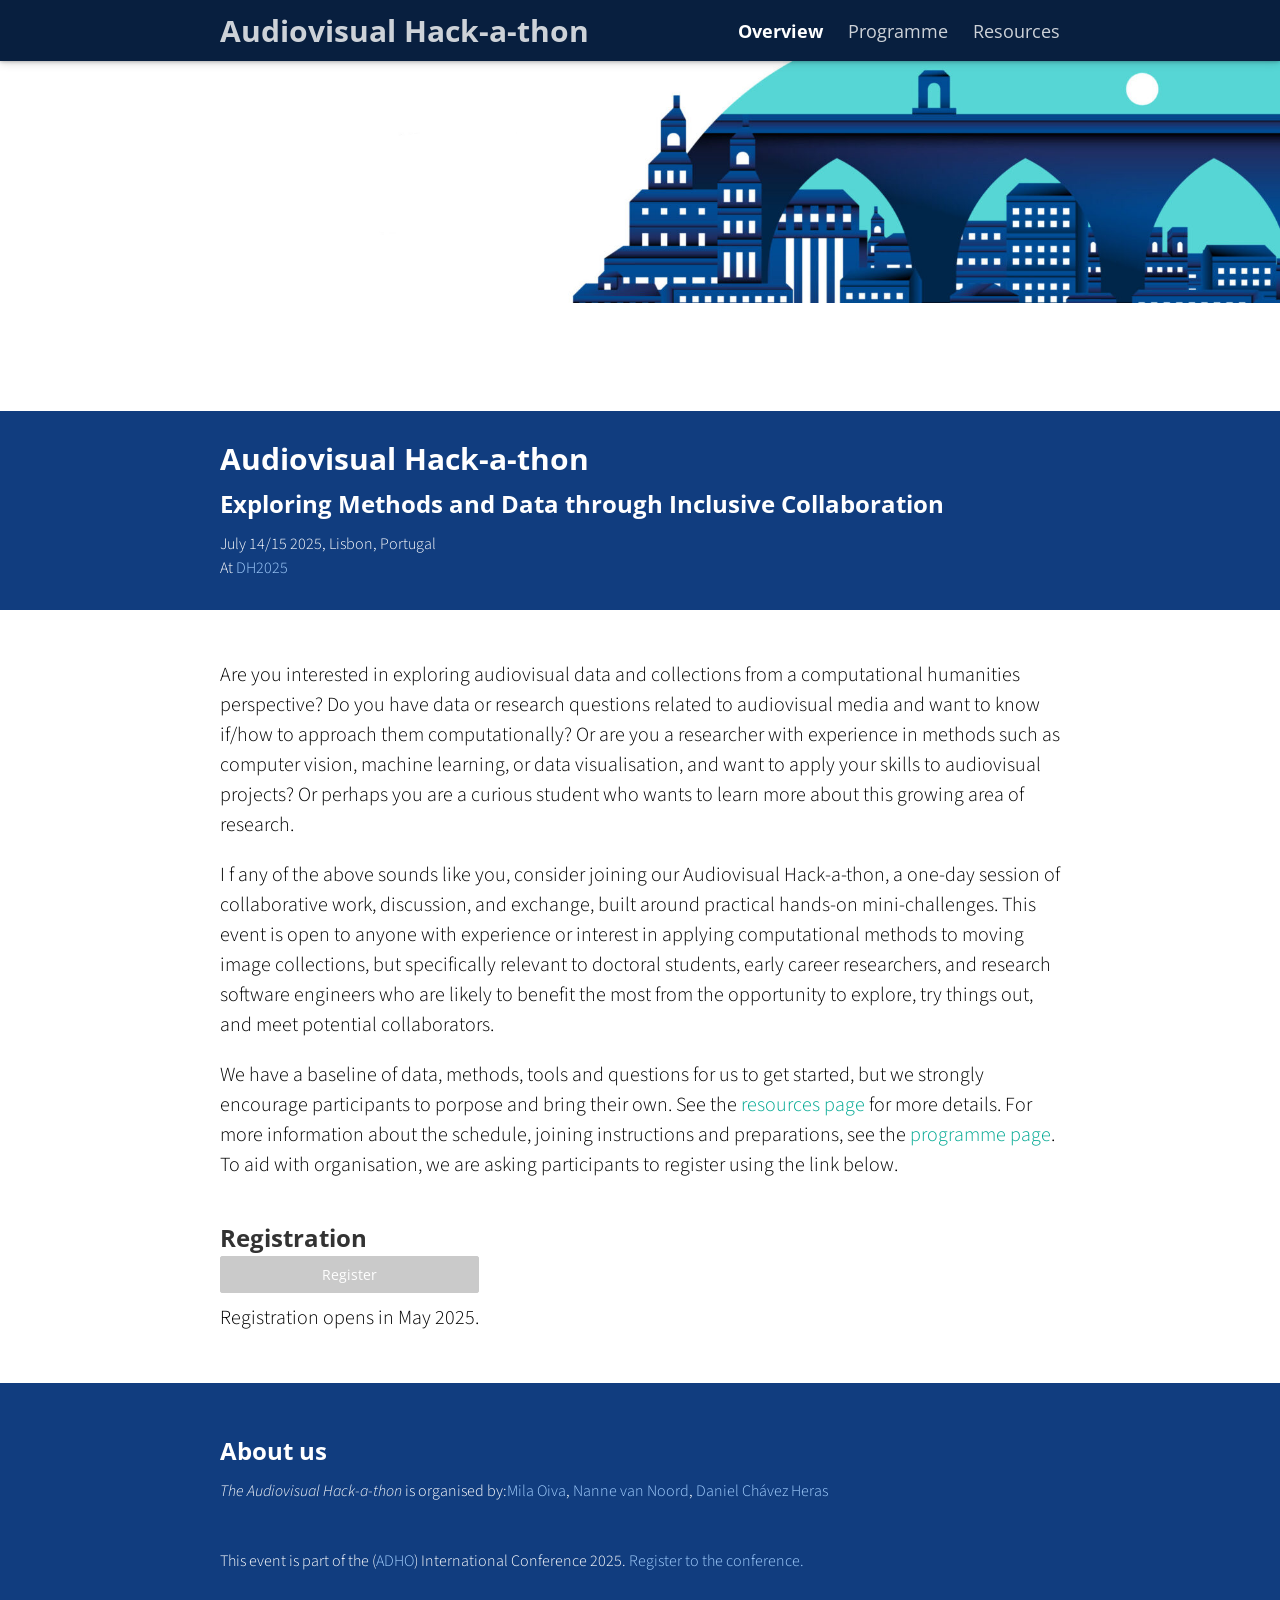
==== commit bac63486: "added resources page and other fixes" ====
--- a/index.html
+++ b/index.html
@@ -28,7 +28,7 @@
   <div class="content-container">
     <!-------------------------------------------------------------------------------------------->
     <!--Start Header-->
-    <div class="banner" style="background: url('img/dh-banner.png') no-repeat top; background-size: cover; height: 250px;"></div>
+    <div class="banner" style="background: url('img/dh-banner.png') no-repeat top; background-size: contain; height: 350px;"></div>
     <div class="banner">
       <div class="banner-table flex-column">
         <div class="flex-row">
@@ -55,7 +55,7 @@
             </p>
             <p class="text text-large">I f any of the above sounds like you, consider joining our Audiovisual Hack-a-thon, a one-day session of collaborative work, discussion, and exchange, built around practical hands-on mini-challenges. This event is open to anyone with experience or interest in applying computational methods to moving image collections, but specifically relevant to doctoral students, early career researchers, and research software engineers who are likely to benefit the most from the opportunity to explore, try things out, and meet potential collaborators.
             </p>
-            <p class="text text-large">We have a baseline of data, methods, tools and questions for us to get started, but strongly encourage participants to bring their own. For more information about how to do this and about the format, see the preparation page. For details about the schedule, see the programme page. To aid with organisation, we are asking participants to register using the link below.
+            <p class="text text-large">We have a baseline of data, methods, tools and questions for us to get started, but we strongly encourage participants to porpose and bring their own. See the <a href="resources.html">resources page</a> for more details. For more information about the schedule, joining instructions and preparations, see the <a href="programme.html">programme page</a>. To aid with organisation, we are asking participants to register using the link below.
             </p>
           </div>
         </div>
@@ -64,7 +64,7 @@
           <div class="flex-item flex-column">
             <h2 id="register">Registration</h2>
             <button class="custom-button" disabled>Register</button>
-            <p class="text text-large">Registration opens in May.</p>
+            <p class="text text-large">Registration opens in May 2025.</p>
           </div>
         </div>
         <!-------------------------------------------------------------------------------------------->    
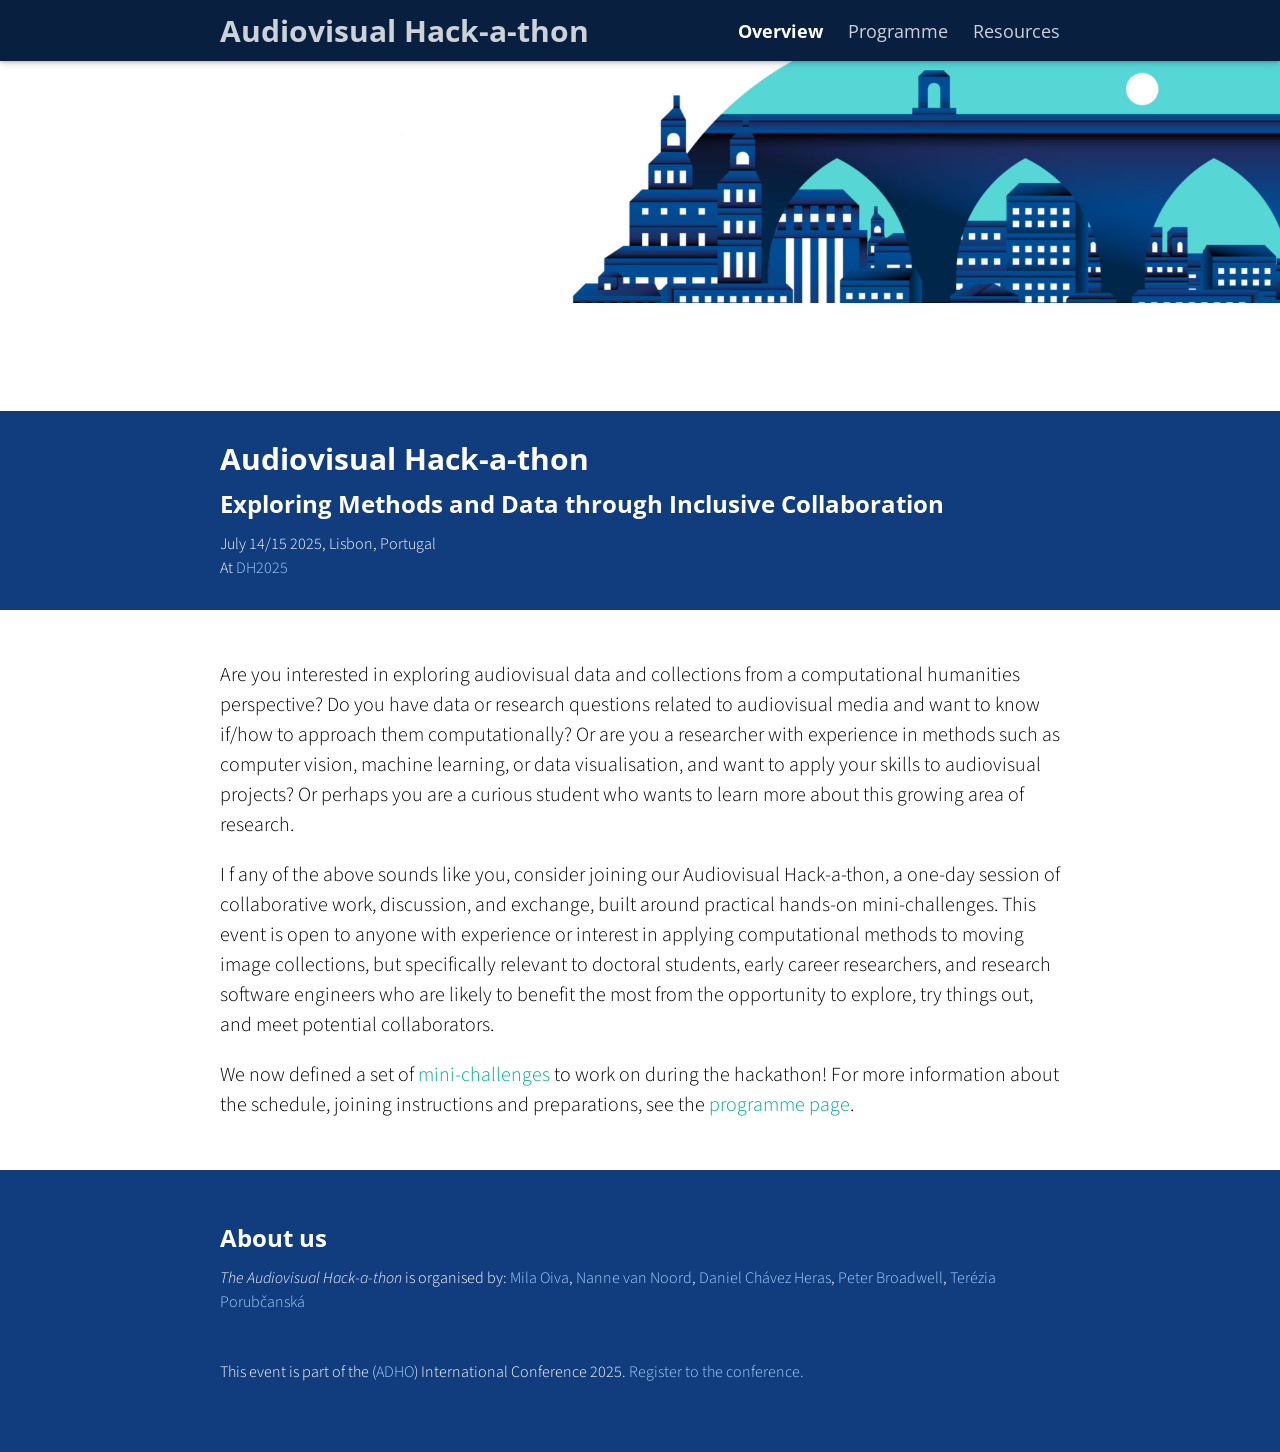
==== commit 8bbca21e: "updated event description in index removed link to form and added link to mini-challenges" ====
--- a/index.html
+++ b/index.html
@@ -55,18 +55,11 @@
             </p>
             <p class="text text-large">I f any of the above sounds like you, consider joining our Audiovisual Hack-a-thon, a one-day session of collaborative work, discussion, and exchange, built around practical hands-on mini-challenges. This event is open to anyone with experience or interest in applying computational methods to moving image collections, but specifically relevant to doctoral students, early career researchers, and research software engineers who are likely to benefit the most from the opportunity to explore, try things out, and meet potential collaborators.
             </p>
-            <p class="text text-large">We have a baseline of data, methods, tools and questions for us to get started, but we strongly encourage participants to porpose and bring their own. See the <a href="resources.html">resources page</a> for more details. For more information about the schedule, joining instructions and preparations, see the <a href="programme.html">programme page</a>. To aid with organisation, we are asking participants to register using the link below.
+            <p class="text text-large">We now defined a set of <a href="mini-challenges">mini-challenges</a> to work on during the hackathon! For more information about the schedule, joining instructions and preparations, see the <a href="programme.html">programme page</a>.
             </p>
           </div>
         </div>
       <!-------------------------------------------------------------------------------------------->
-        <div class="flex-row">
-          <div class="flex-item flex-column">
-            <h2 id="register">Registration</h2>
-            <button class="custom-button" disabled>Register</button>
-            <p class="text text-large">Registration opens in May 2025.</p>
-          </div>
-        </div>
         <!-------------------------------------------------------------------------------------------->    
       </div>
     </div>
